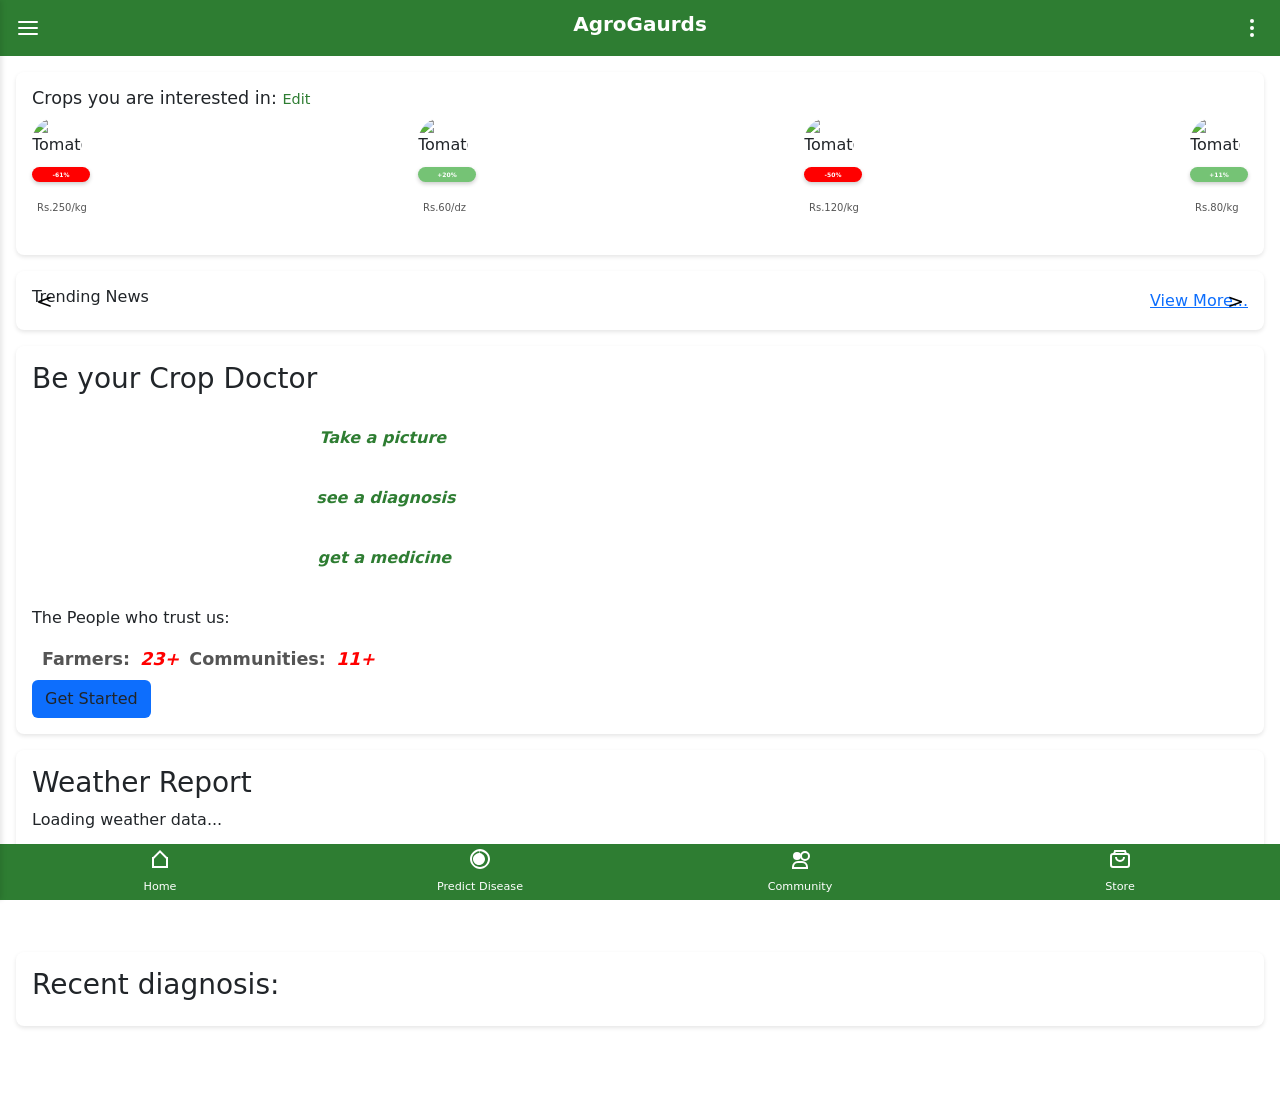
==== templetes/home.html @ ecdd3fd4 "update20" ====
<!DOCTYPE html>
<html lang="en">
<head>
  <meta charset="UTF-8" />
  <meta name="viewport" content="width=device-width,initial-scale=1.0" />
  <title>Cropfit Main Page</title>
  <link rel="stylesheet" href="styles/style.css" />
  <link href="https://cdn.jsdelivr.net/npm/bootstrap@5.3.5/dist/css/bootstrap.min.css" rel="stylesheet" integrity="sha384-SgOJa3DmI69IUzQ2PVdRZhwQ+dy64/BUtbMJw1MZ8t5HZApcHrRKUc4W0kG879m7" crossorigin="anonymous">
  <script src="https://cdn.jsdelivr.net/npm/bootstrap@5.3.5/dist/js/bootstrap.bundle.min.js" integrity="sha384-k6d4wzSIapyDyv1kpU366/PK5hCdSbCRGRCMv+eplOQJWyd1fbcAu9OCUj5zNLiq" crossorigin="anonymous"></script>
  <script src="https://kit.fontawesome.com/bf200642d0.js" crossorigin="anonymous"></script>
  <script src="https://www.gstatic.com/firebasejs/9.6.10/firebase-app-compat.js"></script>
  <!-- Firestore -->
  <script src="https://www.gstatic.com/firebasejs/9.6.10/firebase-firestore-compat.js"></script>
</head>
<body>
  <!-- Side Drawer (hidden by default) -->
  <nav id="sideDrawer" class="side-drawer">
    <div class="profile-section">
      <!-- Replace with actual user image -->
      <img src="images/user-profile.jpg" alt="User Profile" class="profile-image" />
      <h3 id="nameprofile"></h3>
      <p>Rajkumarbl007@gmail.com</p>
    </div>
    <ul class="drawer-menu">
      <li><a href="#" onclick="closeDrawer()">Appointment Booking</a></li>
      <li><a href="#" onclick="closeDrawer()">Notification</a></li>
      <li><a href="#" onclick="closeDrawer()">News</a></li>
      <li><a href="#" onclick="closeDrawer()">Order History</a></li>
      <li><a href="#" onclick="closeDrawer()">Settings</a></li>
    </ul>
  </nav>
  <!-- Overlay for side drawer -->
  <div id="drawerOverlay" class="drawer-overlay" onclick="closeDrawer()"></div>

  <!-- Header (fixed) -->
  <header class="app-header">
    <button class="icon-btn" onclick="openDrawer()">
      <!-- Hamburger icon (SVG) -->
      <svg viewBox="0 0 24 24" class="icon">
        <path d="M3 6h18M3 12h18M3 18h18" 
              stroke="#fff" 
              stroke-width="2" 
              stroke-linecap="round"/>
      </svg>
    </button>
    <h1 class="app-title">AgroGaurds</h1>
    <!-- Right icons or menu if needed -->
    <button class="icon-btn" onclick="showMenu()">
      <!-- Dots icon -->
      <svg viewBox="0 0 24 24" class="icon">
        <circle cx="12" cy="5" r="2" fill="#fff"/>
        <circle cx="12" cy="12" r="2" fill="#fff"/>
        <circle cx="12" cy="19" r="2" fill="#fff"/>
      </svg>
    </button>
  </header>

  <!-- Main container: all "pages" are inside, we toggle them with JS -->
  <main class="main-content">
    <!-- HOME PAGE -->
    <section id="homePage" class="page active">
      <!-- “Select your Crop” preview with images -->
      <div class="crop-selection-preview">
        <h2>Crops you are interested in: <a href="#" class="edit-link">Edit</a></h2>
        <div class="crop-list">
          <div class="crop-div">
            <div class="crop-item">
            <img src="https://res.cloudinary.com/diryolcmm/image/upload/v1744268545/88373092_Tomato_-2_em1anb.jpg" alt="Tomato" />
            <p class="pricepercentage">-61%</p>
            <p class="priceinr"><span>Rs.250/kg</span> </p>
          </div>
          </div>
          <!-- Example crops (replace with real images) -->
          <div class="crop-div">
            <div class="crop-item">
              <img src="https://image.similarpng.com/file/similarpng/very-thumbnail/2021/12/Fresh-fruit-banana-isolated-on-transparent-background-PNG.png" alt="Tomato" />
              <p class="pricepercentage" style="background-color: rgb(117, 195, 117);">+20%</p>
              <p class="priceinr"><span>Rs.60/dz</span> </p>
            </div>
          </div>
          <div class="crop-div">
            <div class="crop-item">
              <img src="https://image.similarpng.com/file/similarpng/very-thumbnail/2022/02/Red-chili-pepper-isolated-on-transparent-background-PNG.png" alt="Tomato" />
              <p class="pricepercentage">-50%</p>
              <p class="priceinr"><span>Rs.120/kg</span> </p>
            </div>
          </div>
          <div class="crop-div">
            <div class="crop-item">
              <img src="https://png.pngtree.com/png-vector/20230329/ourmid/pngtree-grape-fruit-dark-purple-summer-photo-png-image_6671310.png" alt="Tomato" />
              <p class="pricepercentage" style="background-color:rgb(117, 195, 117);">+11%</p>
              <p class="priceinr"><span>Rs.80/kg</span> </p>
            </div>
          </div>
        </div>
      </div>

      <!-- Trending News -->
      <div class="trending-news">
        <div class="header-row">
          <h3>Trending News</h3>
          <a href="#" class="view-more">View More...</a>
        </div>
        <div class="news-carousel" id="newsCarousel">
          <!-- News cards will be dynamically inserted here -->
        </div>
        <button class="carousel-btn prev-btn">&lt;</button>
        <button class="carousel-btn next-btn">&gt;</button>
      </div>

      <!-- Crop Doctor -->
      <div class="crop-doctor">
        <h3>Be your Crop Doctor</h3>
        <div class="crop-doctor-options">
          <div class="use-commands">
            <p>Take a picture</p>
            <i class="fa-solid fa-camera"></i>
          </div>
          <div class="use-commands">
            <p>see a diagnosis</p>
            <i class="fa-solid fa-person-dots-from-line"></i>
          </div>
          <div class="use-commands">
            <p>get a medicine</p>
            <i class="fa-solid fa-syringe"></i>
          </div>
        </div>
        <div>
        <p>The People who trust us:</p>
        <div class="crop-doctor-info ">
          <div class="farmerscountdiv d-flex flex-row">
            <p>Farmers:</p>
            <span class="farmerscount" id="famerscount" style="color: red;"></span>
          </div>
          <div class="farmerscountdiv d-flex flex-row " style="margin-left:10px ;">
            <p>Communities:</p>
            <span class="farmerscount" id="orgscount" style="color: red;"></span>
          </div>
        </div>
      </div>
        <button class="take-picture-btn-home btn bg-primary">Get Started</button>
      </div>

      <!-- Weather Report -->
      <div class="weather-report">
        <h3>Weather Report</h3>
        <p>Loading weather data...</p>
        <div class="weather-icon">
          <img src="" alt="Weather Icon" />
        </div>
      </div>
      <div class="recent-diagnosis">
        <h3>Recent diagnosis:</h3>
        
      </div>
    </section>

    <!-- COMMUNITY PAGE -->
    <section id="communityPage" class="page">
      <header class="community-header">
        <h2>Community</h2>
        <input type="text" id="searchInput" placeholder="What's in your mind" />
        <div class="filter-section">
          <span>Filter by</span>
          
          <div id="filterTags" class="filter-tags">
            <!-- Filter tags will be dynamically added here -->
          </div>
        </div>
      </header>
    
      <div id="postsContainer" class="posts-container">
        <!-- Posts will be dynamically rendered here -->
      </div>
    
      <button id="addPostButton" class="add-post-btn">+ Ask Community</button>
      <!-- Pop-Up Container -->
      <!-- Pop-Up Container -->
      <div id="newPostPopup" class="popup-container" style="display: none;">
        <div class="popup-content">
          <h3>Create a New Post</h3>
          <textarea id="postTextInput" placeholder="What do you want to talk about?"></textarea>
          <div class="add-media">
            <label for="mediaInput" class="btn btn-secondary">Add Media</label>
            <input type="file" id="mediaInput" accept="image/*,video/*" style="display: none;" />
            <p id="mediaPreviewText" style="margin-top: 10px; font-size: 14px; color: gray;">No media selected</p>
          </div>
          <div class="popup-actions">
            <button id="cancelPostButton" class="btn btn-secondary">Cancel</button>
            <button id="submitPostButton" class="btn btn-primary">Post</button>
          </div>
        </div>
      </div>
    </section>


    <!-- STORE PAGE -->
    <section id="storePage" class="page">
      <h2>Store</h2>
      <p>This is the Store screen content...</p>
    </section>

    <!-- YOU PAGE -->
    <section id="youPage" class="page">
      <div class="recent-diagnosis">
        <h3>Get Quick Diagnosis</h3>
      
        <!-- Image Import and Take Picture Options -->
        <div class="diagnosis-options">
          <div>
            <input type="file" id="importImageInput" accept="image/*" style="display: none;" />
            <button class="btn import-btn" onclick="triggerImportImage()">
              <i class="fa-solid fa-file-import"></i>
            </button>
            <p>Import image</p>
          </div>
          <div>
            <button class="btn take-picture-btn" onclick="triggerTakePicture()">
              <i class="fa-solid fa-camera"></i>
            </button>
            <p>Take a Picture</p>
          </div>
        </div>
        <div id="imagePreview" class="image-preview" style="display: none;">
          <img id="previewImage" src="" alt="Selected Image" />
          <button class="btn btn-primary mt-2" id="getDiagnosisBtn" style="display: none;" onclick="getDiagnosis()">Get Diagnosis</button>
        </div>
        <div id="result" style="margin-top: 20px; font-family: Arial, sans-serif; display: none;">
          <div id="loading" style="display: none;">🔄 Loading...</div>
          <div id="predictionResult"></div>
        </div>
        <!-- Diagnosis Details -->
        <div class="diagnosis-details d-none">
          <!-- Diagnosis Title -->
          <div class="diagnosis-header">
            <h4>Tobacco Caterpillar</h4>
            <p class="diagnosis-category">Insect</p>
          </div>
      
          <!-- Image Carousel -->
          <div class="diagnosis-carousel">
            <img src="https://www.shutterstock.com/image-photo/corn-cobs-plantation-field-600nw-2477557971.jpg" alt="Diagnosis Image" class="carousel-image" />
            <div class="carousel-indicators">
              <span class="indicator active"></span>
              <span class="indicator"></span>
              <span class="indicator"></span>
            </div>
            <p class="photo-count">3 photos</p>
          </div>
      
          <!-- Diagnosis Steps -->
          <div class="diagnosis-steps">
            <!-- Step 1 -->
            <div class="step">
              <h5>1. Confirm the diagnosis</h5>
              <div class="step-content">
                <div class="audio-section">
                  <i class="fa-solid fa-headphones"></i>
                  <p>Listen to the symptoms</p>
                  <button class="btn btn-outline-primary play-btn">
                    <i class="fa-solid fa-play"></i> Play
                  </button>
                </div>
                <ul class="symptoms-list">
                  <li>Contrary to popular belief, Lorem Ipsum is not random text.</li>
                  <li>It has roots in a piece of classical Latin literature.</li>
                  <li>Latin professor at Hampden.</li>
                  <li>Lorem Ipsum passage, and going through.</li>
                </ul>
              </div>
            </div>
      
            <!-- Step 2 -->
            <div class="step">
              <h5>2. Main reason for the problem</h5>
              <ul class="reason-list">
                <li>Lorem Ipsum passage, and going through.</li>
                <li>Latin professor at Hampden.</li>
                <li>Contrary to popular belief, Lorem Ipsum is not random text.</li>
                <li>It has roots in a piece of classical Latin literature.</li>
              </ul>
            </div>
      
            <!-- Step 3 -->
            <div class="step">
              <h5>3. Recommended Products:</h5>
              <ul class="product-list">
                <li>Mancozeb fungicide</li>
                <li>Chlorothalonil</li>
              </ul>
            
              <!-- Treatment with Biological Agents -->
              <div class="treatment-section">
                <h6>Treatment with Biological Agents</h6>
                <p>Spray on the foliage, other affected plant parts</p>
                <div class="product-cards">
                  <div class="product-card">
                    <img src="https://www.indiapesticideslimited.com/assets/images/products/Herbicides/Agni%20Plus.jpg" alt="Vanporoz V-Bind" />
                    <p>Vanporoz V-Bind (Bio)</p>
                  </div>
                  <div class="product-card">
                    <img src="https://www.indiapesticideslimited.com/assets/images/products/Herbicides/Agni%20Plus.jpg" alt="Gaolie No Virus" />
                    <p>Gaolie No Virus (Bio)</p>
                  </div>
                </div>
              </div>
            
              <!-- Treatment with Chemical Agents -->
              <div class="treatment-section">
                <h6>Treatment with Chemical Agents</h6>
                <p>Spray on the foliage, other affected plant parts</p>
                <div class="product-cards">
                  <div class="product-card">
                    <img src="https://www.indiapesticideslimited.com/assets/images/products/Herbicides/Agni%20Plus.jpg" alt="Vanporoz V-Bind" />
                    <p>Vanporoz V-Bind (Bio)</p>
                  </div>
                  <div class="product-card">
                    <img src="https://www.indiapesticideslimited.com/assets/images/products/Herbicides/Agni%20Plus.jpg" alt="Gaolie No Virus" />
                    <p>Gaolie No Virus (Bio)</p>
                  </div>
                </div>
              </div>
            
              <!-- Disclaimer -->
              <p class="disclaimer">
                Disclaimer: The use of the suggested product(s)/information is at the discretion of the user.
              </p>
            </div>
          </div>
        </div>
      </div>
    </section>
  </main>

  <!-- Bottom Navigation (fixed) -->
  <footer class="bottom-nav">
    <button class="nav-btn" onclick="showPage('home')">
      <!-- Home icon -->
      <svg viewBox="0 0 24 24" class="icon">
        <path d="M12 3l8 8-1.4 1.4-6.6-6.6-6.6 6.6L4 11z" fill="#fff"/>
        <path d="M5 10v10h14V10" stroke="#fff" stroke-width="2" fill="none"/>
      </svg>
      <span>Home</span>
    </button>
    <button class="nav-btn" onclick="showPage('you')">
      <!-- User icon -->
      <svg viewBox="0 0 24 24" class="icon" xmlns="http://www.w3.org/2000/svg" fill="#fff">
        <path d="M12 2C7.03 2 2 6.48 2 12c0 5.52 5.03 10 10 10s10-4.48 10-10c0-5.52-5.03-10-10-10zm0 18c-4.41 0-8-3.59-8-8 0-3.87 2.91-7.19 6.76-7.86.5-.09.99.27 1.08.77.09.5-.27.99-.77 1.08C7.45 6.59 5 9.06 5 12c0 3.31 2.69 6 6 6s6-2.69 6-6c0-2.94-2.45-5.41-5.07-5.99-.5-.09-.86-.58-.77-1.08.09-.5.58-.86 1.08-.77C17.09 4.81 20 8.13 20 12c0 4.41-3.59 8-8 8z"/>
      </svg>
      <span>Predict Disease</span>
    </button>
    <button class="nav-btn" onclick="showPage('community')">
      <!-- Community icon (people) -->
      <svg viewBox="0 0 24 24" class="icon">
        <circle cx="9" cy="9" r="4" fill="#fff"/>
        <circle cx="17" cy="9" r="4" fill="none" stroke="#fff" stroke-width="2"/>
        <path d="M5 20c0-2.8 2.2-5 5-5h4c2.8 0 5 2.2 5 5v1H5v-1z" stroke="#fff" stroke-width="2" fill="none"/>
      </svg>
      <span>Community</span>
    </button>
    <button class="nav-btn" onclick="showPage('store')">
      <!-- Store icon (bag) -->
      <svg viewBox="0 0 24 24" class="icon">
        <path d="M6 7l1-3h10l1 3z" fill="none" stroke="#fff" stroke-width="2"/>
        <rect x="3" y="7" width="18" height="13" rx="2" ry="2" stroke="#fff" fill="none" stroke-width="2"/>
        <path d="M16 10a4 4 0 01-8 0" stroke="#fff" stroke-width="2" fill="none"/>
      </svg>
      <span>Store</span>
    </button>
  </footer>

  <script src="js/home.js"></script>
  <script type="module">
    import { Client } from "https://esm.sh/@gradio/client";
  
    let gradioClient;
  
    // Initialize Gradio client on page load
    window.onload = async () => {
      try {
        gradioClient = await Client.connect("vishwak1/test");
        console.log("Gradio client connected");
      } catch (err) {
        console.error("Failed to connect Gradio client:", err);
      }
    };
  
    // Called when user clicks "Get Diagnosis"
    window.getDiagnosis = async function () {
      const file = window.selectedFile; // Use the global variable
      const loadingDiv = document.getElementById("loading");
      const resultContainer = document.getElementById("result");
      const predictionResult = document.getElementById("predictionResult");
  
      if (!file) {
        alert("No image found. Please upload or capture an image first.");
        return;
      }
      if (!gradioClient) {
        alert("Gradio client not ready. Please refresh or try again.");
        return;
      }
  
      loadingDiv.style.display = "block";
      resultContainer.style.display = "block";
      predictionResult.textContent = "";
  
      try {
        // pass file in an array
        const result = await gradioClient.predict("/predict", [file]);
  
        // If your app returns two outputs [diseaseLabel, explanation]
        const [diseaseLabel, rawExplanation] = result.data;
        console.log(rawExplanation)
// Replace newlines
          let explanation = rawExplanation.replace(/(?:\r\n|\r|\n)/g, "<br>");

          // Replace '- ' with '• ' if you want bullet-like formatting:
          explanation = explanation.replace(/<br>- /g, "<br>• ");

          predictionResult.innerHTML = `
            <strong>Prediction:</strong> ${diseaseLabel}<br/>
            <strong>Explanation:</strong><br/>${explanation}
          `;
      } catch (error) {
        console.error("Prediction error:", error);
        predictionResult.textContent = "Prediction failed.";
      } finally {
        loadingDiv.style.display = "none";
      }
    };
  </script>
  
  
  
  <script>
    const firebaseConfig = {
        apiKey: "AIzaSyBnhqJ-zUQhXt1HbqoLz0U5s7kO_MqeILM",
        authDomain: "projectmain-3b7bb.firebaseapp.com",
        projectId: "projectmain-3b7bb",
        storageBucket: "projectmain-3b7bb.firebasestorage.app",
        messagingSenderId: "424248748744",
        appId: "1:424248748744:web:fd0d515b38d1f668b653fd"
      };
  
      // Initialize Firebase
      const app = firebase.initializeApp(firebaseConfig);
      const db = firebase.firestore();
    let profile=document.getElementById("nameprofile")
    
    let uid=JSON.parse(localStorage.getItem("authLogs"))[0].uid;
    firebase.firestore().collection("users").doc(uid).get()
    .then((doc) => {
        if (doc.exists) {
            
            profile.textContent=doc.data();
        console.log("Data:", doc.data());
        } else {
        console.log("No such document!");
        }
    });
    

  </script>
</body>
</html>
---- templetes/styles/style.css ----
/* Reset & Basic */
* {
    box-sizing: border-box;
    margin: 0;
    padding: 0;
  }
  body {
    font-family: Arial, sans-serif;
    background: #f6f6f6;
    color: #333;
    position: relative;
    min-height: 100vh;
    padding-bottom: 60px; /* space for bottom nav */
  }
  
  /* Header (fixed at top) */
  .app-header {
    position: fixed;
    top: 0;
    left: 0;
    right: 0;
    height: 56px;
    background-color: #2e7d32; /* your primary color */
    display: flex;
    align-items: center;
    justify-content: space-between;
    padding: 0 1rem;
    z-index: 999;
  }
  .app-title {
    color: #fff;
    font-size: 1.25rem;
    font-weight: 600;
  }
  
  /* Icon button styles */
  .icon-btn {
    background: transparent;
    border: none;
    cursor: pointer;
  }
  .icon {
    width: 24px;
    height: 24px;
    fill: #fff; /* icon color */
  }
  
  /* Side Drawer */
  .side-drawer {
    position: fixed;
    top: 0;
    left: -240px; /* hidden initially */
    width: 240px;
    height: 100vh;
    background-color: #fff;
    box-shadow: 2px 0 5px rgba(0,0,0,0.1);
    transition: left 0.3s ease;
    z-index: 1000;
    padding: 1rem;
  }
  .side-drawer.open {
    left: 0;
  }
  .profile-section {
    text-align: center;
    margin-bottom: 1rem;
  }
  .profile-image {
    width: 60px;
    height: 60px;
    border-radius: 50%;
    object-fit: cover;
    margin-bottom: 0.5rem;
  }
  .profile-section h3 {
    font-size: 1rem;
    margin-bottom: 0.25rem;
  }
  .profile-section p {
    font-size: 0.9rem;
    color: #666;
  }
  .drawer-menu {
    list-style: none;
  }
  .drawer-menu li {
    margin: 0.75rem 0;
  }
  .drawer-menu a {
    text-decoration: none;
    color: #333;
    font-size: 1rem;
  }
  .drawer-menu a:hover {
    color: #2e7d32;
  }
  
  /* Drawer Overlay (semi-transparent background) */
  .drawer-overlay {
    position: fixed;
    top: 0;
    left: 0;
    right: 0;
    bottom: 0;
    background: rgba(0,0,0,0.3);
    z-index: 999;
    display: none; /* hidden by default */
  }
  
  /* Main content area (under fixed header) */
  .main-content {
    margin-top: 56px; /* header height */
    padding: 1rem;
  }
  
  /* Each "page" is a section; only one is visible at a time. */
  .page {
    display: none; /* hide by default */
  }
  .page.active {
    display: block;
  }
  
  /* Example styling for the Home page content */
  .crop-selection-preview {
    background: #fff;
    border-radius: 8px;
    padding: 1rem;
    margin-bottom: 1rem;
    box-shadow: 0 2px 4px rgba(0,0,0,0.1);
  }
  .crop-selection-preview h2 {
    font-size: 1.1rem;
    margin-bottom: 0.5rem;
  }
  .crop-selection-preview .edit-link {
    color: #2e7d32;
    font-size: 0.9rem;
    text-decoration: none;
  }
  .pricepercentage{
    background-color:  red; /* Red background to indicate a discount */
  color: white; /* White text for contrast */
  font-size: 6px; /* Slightly smaller font size */
  font-weight: bold; /* Bold text for emphasis */
  padding: 3px 4px; /* Add padding for better spacing */
  border-radius: 12px; /* Rounded corners for a pill-like shape */
  display: inline-block; /* Ensure it doesn't stretch */
  text-align: center; /* Center the text */
  box-shadow: 0 2px 4px rgba(0, 0, 0, 0.2); /* Add a subtle shadow */
  }
  .priceinr {
    font-size: 10px; /* Slightly larger font size for better readability */
    font-weight: bold; /* Bold text for emphasis */
    color: #2E7D32; /* Green color to indicate a positive or affordable price */
    margin-top: 2px; /* Add some spacing above */
    margin-left: 5px;
  }
  
  .priceinr span {
    font-size: 10px; /* Slightly smaller font for the unit */
    color: #555; /* Subtle gray color for the unit */
    font-weight: normal; /* Normal weight for the unit */
  }
  .crop-list{
    display: flex;
    flex-wrap: wrap;
    justify-content: space-between;
  }
  .crop-item{
    display: flex;
    flex-direction: column;
    margin-bottom: 0.5rem;
  }
  .crop-div{
    display: flex;
    flex-direction: row;
    justify-content: center;
    
  }
  .crop-selection-preview .crop-list img {
    width: 50px;
    height: 50px;
    margin-right: 0.5rem;
    border-radius: 50%;
    object-fit: cover;
    display: block;
   
  }
  
  /* Trending News example */
  .trending-news {
    background: #fff;
    border-radius: 8px;
    padding: 1rem;
    
    box-shadow: 0 2px 4px rgba(0,0,0,0.1);
    position: relative;
  overflow: hidden;
  width: 100%;
  max-width: auto;
  margin: 0 auto;
  }
  .trending-news .header-row {
    display: flex;
    justify-content: space-between;
    align-items: center;
  }
  .trending-news .header-row h3 {
    font-size: 1rem;
  }
  .trending-news .view-more {
    display: flex;
    transition: transform 0.5s ease-in-out;
    overflow: hidden;
  }
  .news-carousel {
    display: flex;
  transition: transform 0.5s ease-in-out;
  }
  .news-content {
    flex: 2;
    padding-right: 10px;
  }
  .aligncontent{
    display: flex;
    flex-direction: row;
    justify-content: center;
    align-items: center;
  }
  .news-card {
    flex: 0 0 100%; /* Each card takes full width */
    text-align: center;
    padding: 10px;
    box-sizing: border-box;
    display: flex;
    flex-direction: column;
    justify-content: start;
    align-items: center;

  }
  .news-content h4 {
    font-size: 1rem;
    font-weight: bold;
    margin-bottom: 5px;
    color: #333;
  }
  .news-card a {
    flex: 1;
    text-decoration: none;
    color: #333;
  }
  .news-content .news-description {
    font-size: 0.9rem;
    color: #555;
    margin-bottom: 5px;
  }
  .news-content .time-info {
    font-size: 0.8rem;
    color: #888;
  }
  .news-image {
    flex: 1;
    text-align: center;
  }
  .news-image img {
    width: 100px;
    height: 100px;
    object-fit: cover;
    border-radius: 8px;
    border: 1px solid #ddd;
    box-shadow: 0 2px 4px rgba(0,0,0,0.1);
    margin-bottom: 20px;
  }
  
  .carousel-btn {
    position: absolute;
    top: 50%;
    transform: translateY(-50%);
   
    background-color: transparent;
    border: none;
    padding: 10px;
    cursor: pointer;
    z-index: 1000;
    color: black;
    font-size: 20px;
  }
  .prev-btn {
    left: 10px;
  }
  
  .next-btn {
    right: 10px;
  }
  
  
  
  /* Crop Doctor example */
  .crop-doctor {
    background: #fff;
    border-radius: 8px;
    padding: 1rem;
    margin-bottom: 1rem;
    box-shadow: 0 2px 4px rgba(0,0,0,0.1);
    margin-top: 1rem;
  }
  .crop-doctor-options{
    display: flex;
    flex-direction: column;
    justify-content: space-around;
    margin: 20px 0px 10px 20px;
    
  }
  .use-commands{
    display: flex;
    flex-direction: row;
    justify-content: space-around;
    margin: 10px 0px 10px 0px;
  }
  .use-commands p{
    font-size: 16px;
    font-weight: 600;
    color: #2E7D32;
    font-style: italic;
  }
  .use-commands i{
    font-size: 24px;
  }
  .crop-doctor-info{
    display: flex;
    flex-direction: row;
    margin-left: 10px;
    
  }
  .crop-doctor-info p{
    color: #555;
    font-size: 1.4rem;
    margin-bottom: 0.5rem;
    font-weight: 600;
  }
  
  .farmerscountdiv p{
    color: #555;
    font-size: 1.1rem;
    

  }
  .farmerscountdiv span{
    color: #2E7D32;
    font-size: 1.1rem;
    font-weight: 600;
    font-style: italic;
    margin-left: 10px;
   
  }
  .getstarteddiv{
    margin: 20px 0px 10px 0px;
  }

.take-picture-btn-home{
  color: white;
}


  .import-btn{
    font-size: 46px;
    color: #fff;
    border: none;
    border-radius: 4px;
    
    cursor: pointer;
    margin: 20px 0px 10px 0px;
  }
  .take-picture-btn {
    font-size: 46px;
    color: #fff;
    border: none;
    border-radius: 4px;
    
    cursor: pointer;
    margin: 20px 0px 10px 0px;
  }
  
  
  /* Weather report example */
  .weather-report {
    background: #fff;
    border-radius: 8px;
    padding: 1rem;
    margin-bottom: 4rem; /* extra space for demo */
    box-shadow: 0 2px 4px rgba(0,0,0,0.1);
  }
  .recent-diagnosis{
    background: #fff;
    border-radius: 8px;
    padding: 1rem;
    margin-bottom: 4rem; /* extra space for demo */
    box-shadow: 0 2px 4px rgba(0,0,0,0.1);
  }
  .weather-icon {
    margin-top: 0.5rem;
  }
  
  /* Bottom Navigation (fixed at bottom) */
  .bottom-nav {
    position: fixed;
    bottom: 0;
    left: 0;
    right: 0;
    height: 56px;
    background-color: #2e7d32;
    display: flex;
    justify-content: space-around;
    align-items: center;
    z-index: 999;
  }
  .nav-btn {
    background: transparent;
    border: none;
    color: #fff;
    text-align: center;
    cursor: pointer;
    flex: 1;
  }
  .nav-btn .icon {
    display: block;
    margin: 0 auto 2px;
  }
  .nav-btn span {
    font-size: 0.7rem;
  }
  


/* Example styles for the Diagnosis page */ 

  .recent-diagnosis {
    background: #fff;
    border-radius: 8px;
    padding: 1rem;
    margin-bottom: 1rem;
    box-shadow: 0 2px 4px rgba(0, 0, 0, 0.1);
  }
  
  .diagnosis-options {
    display: flex;
    justify-content: space-around;
    margin-bottom: 1rem;
  }
  
  .diagnosis-options .btn {
    padding: 0.5rem 1rem;
    
    border-radius: 4px;
    cursor: pointer;
  }
  .diagnosis-options div p {
    font-size: 12px;
    font-weight: 600;
    
  }
  .diagnosis-options div{
    display: flex;
    flex-direction: column;
    justify-content: center;
    align-items: center;
  }
  .diagnosis-header {
    text-align: center;
    margin-bottom: 1rem;
  }
  
  .diagnosis-header h4 {
    font-size: 1.2rem;
    font-weight: bold;
    margin-bottom: 0.25rem;
  }
  
  .diagnosis-header .diagnosis-category {
    font-size: 0.9rem;
    color: #2e7d32;
    font-style: italic;
  }
  
  .diagnosis-carousel {
    position: relative;
    text-align: center;
    margin-bottom: 1rem;
  }
  
  .carousel-image {
    width: 100%;
    max-width: 300px;
    border-radius: 8px;
    margin-bottom: 0.5rem;
  }
  
  .carousel-indicators {
    display: flex;
    justify-content: center;
    gap: 5px;
  }
  
  .carousel-indicators .indicator {
    width: 8px;
    height: 8px;
    background: #ddd;
    border-radius: 50%;
    cursor: pointer;
  }
  
  .carousel-indicators .indicator.active {
    background: #2e7d32;
  }
  
  .photo-count {
    font-size: 0.9rem;
    color: #555;
  }
  
  .diagnosis-steps {
    margin-top: 1rem;
  }
  
  .step {
    margin-bottom: 1.5rem;
  }
  
  .step h5 {
    font-size: 1rem;
    font-weight: bold;
    margin-bottom: 0.5rem;
  }
  
  .step-content {
    background: #f9f9f9;
    border-radius: 8px;
    padding: 1rem;
    box-shadow: 0 2px 4px rgba(0, 0, 0, 0.1);
  }
  .product-list {
    list-style: none;
    padding-left: 0;
    margin-bottom: 1rem;
  }
  
  .product-list li {
    font-size: 0.9rem;
    color: #555;
    margin-bottom: 0.5rem;
    background: #f9f9f9;
    padding: 0.5rem;
    border-radius: 4px;
    box-shadow: 0 2px 4px rgba(0, 0, 0, 0.1);
  }
  
  .treatment-section {
    margin-top: 1rem;
  }
  
  .treatment-section h6 {
    font-size: 0.95rem;
    font-weight: bold;
    color: #2e7d32;
    margin-bottom: 0.25rem;
  }
  
  .treatment-section p {
    font-size: 0.85rem;
    color: #555;
    margin-bottom: 0.5rem;
  }
  
  .product-cards {
    display: flex;
    gap: 1rem;
  }
  
  .product-card {
    text-align: center;
    width: 100px;
  }
  
  .product-card img {
    width: 100%;
    height: auto;
    border-radius: 8px;
    margin-bottom: 0.5rem;
    box-shadow: 0 2px 4px rgba(0, 0, 0, 0.1);
  }
  
  .product-card p {
    font-size: 0.8rem;
    color: #555;
  }
  
  .disclaimer {
    font-size: 0.75rem;
    color: #888;
    margin-top: 1rem;
  }
  
  .audio-section {
    display: flex;
    align-items: center;
    gap: 10px;
    margin-bottom: 1rem;
  }
  
  .audio-section i {
    font-size: 1.5rem;
    color: #2e7d32;
  }
  
  .audio-section p {
    font-size: 0.9rem;
    color: #555;
  }
  
  .audio-section .play-btn {
    font-size: 0.8rem;
    padding: 0.3rem 0.6rem;
  }
  
  .symptoms-list,
  .reason-list,
  .product-list {
    list-style: none;
    padding-left: 1rem;
  }
  
  .symptoms-list li,
  .reason-list li,
  .product-list li {
    font-size: 0.9rem;
    color: #555;
    margin-bottom: 0.5rem;
  }

  .image-preview {
    margin-top: 1rem;
    text-align: center;
  }
  
  .image-preview img {
    max-width: 100%;
    height: auto;
    border: 1px solid #ddd;
    border-radius: 8px;
    box-shadow: 0 2px 4px rgba(0, 0, 0, 0.1);
  }
  
  .image-preview button {
    margin-top: 1rem;
  }

  #communityPage {
    padding: 20px;
  }
  
  .community-header {
    margin-bottom: 20px;
  }
  
  #searchInput {
    width: 100%;
    padding: 10px;
    margin-bottom: 10px;
    border: 1px solid #ddd;
    border-radius: 5px;
  }
  
  .filter-section {
    display: flex;
    align-items: center;
    gap: 10px;
  }
  
  .filter-tags {
    display: flex;
    gap: 10px;
    margin-top: 10px;
  }
  
  .filter-tag {
    padding: 5px 10px;
    background-color: #ddd;
    border: none;
    border-radius: 5px;
    cursor: pointer;
  }
  
  .filter-tag:hover {
    background-color: #bbb;
  }
  
  /* Posts Container */
  .posts-container {
    display: flex;
    flex-direction: column;
    gap: 20px;
  }
  
  .post {
    background-color: #fff;
    border: 1px solid #ddd;
    border-radius: 8px;
    padding: 15px;
    box-shadow: 0 2px 4px rgba(0, 0, 0, 0.1);
  }
  
  .post-header {
    display: flex;
    align-items: center;
    gap: 10px;
    margin-bottom: 10px;
  }
  
  .author-image {
    width: 50px;
    height: 50px;
    border-radius: 50%;
    object-fit: cover;
  }
  
  .author-name {
    font-weight: bold;
    font-size: 16px;
  }
  
  .post-image {
    width: 100%;
    height: auto;
    margin: 10px 0;
    border-radius: 8px;
  }
  
  .post-text {
    font-size: 14px;
    color: #333;
    margin-bottom: 10px;
  }
  
  .post-actions {
    display: flex;
    justify-content: space-between;
    align-items: center;
  }
  
  .post-actions button {
    background: none;
    border: none;
    cursor: pointer;
    font-size: 14px;
    display: flex;
    align-items: center;
    gap: 5px;
  }
  
  .post-actions button:hover {
    color: #007bff;
  }
  
  .add-post-btn {
    position: fixed;
    bottom: 20px;
    right: 20px;
    background-color: #28a745;
    color: #fff;
    border: none;
    border-radius: 50%;
    width: 60px;
    height: 60px;
    font-size: 24px;
    cursor: pointer;
    box-shadow: 0 4px 6px rgba(0, 0, 0, 0.2);
  }
  
  .add-post-btn:hover {
    background-color: #218838;
  }



  /* Pop-Up Container */
.popup-container {
  position: fixed;
  top: 0;
  left: 0;
  width: 100%;
  height: 100%;
  background-color: rgba(0, 0, 0, 0.5);
  display: flex;
  justify-content: center;
  align-items: center;
  z-index: 1000;
}

.popup-content {
  background-color: #fff;
  width: 90%;
  max-width: 400px;
  border-radius: 8px;
  padding: 20px;
  box-shadow: 0 4px 6px rgba(0, 0, 0, 0.2);
  text-align: center;
}

.popup-content h3 {
  margin-bottom: 15px;
  font-size: 18px;
}

#postTextInput {
  width: 100%;
  height: 100px;
  margin-bottom: 20px;
  padding: 10px;
  border: 1px solid #ddd;
  border-radius: 5px;
  font-size: 14px;
  resize: none;
}

.popup-actions {
  display: flex;
  justify-content: space-between;
  gap: 10px;
}

.popup-actions .btn {
  flex: 1;
  padding: 10px;
  font-size: 14px;
  border: none;
  border-radius: 5px;
  cursor: pointer;
}
/* Media Styling */
.post-media {
  width: 100%;
  height: auto;
  margin: 10px 0;
  border-radius: 8px;
}

video.post-media {
  max-height: 300px;
  object-fit: cover;
}
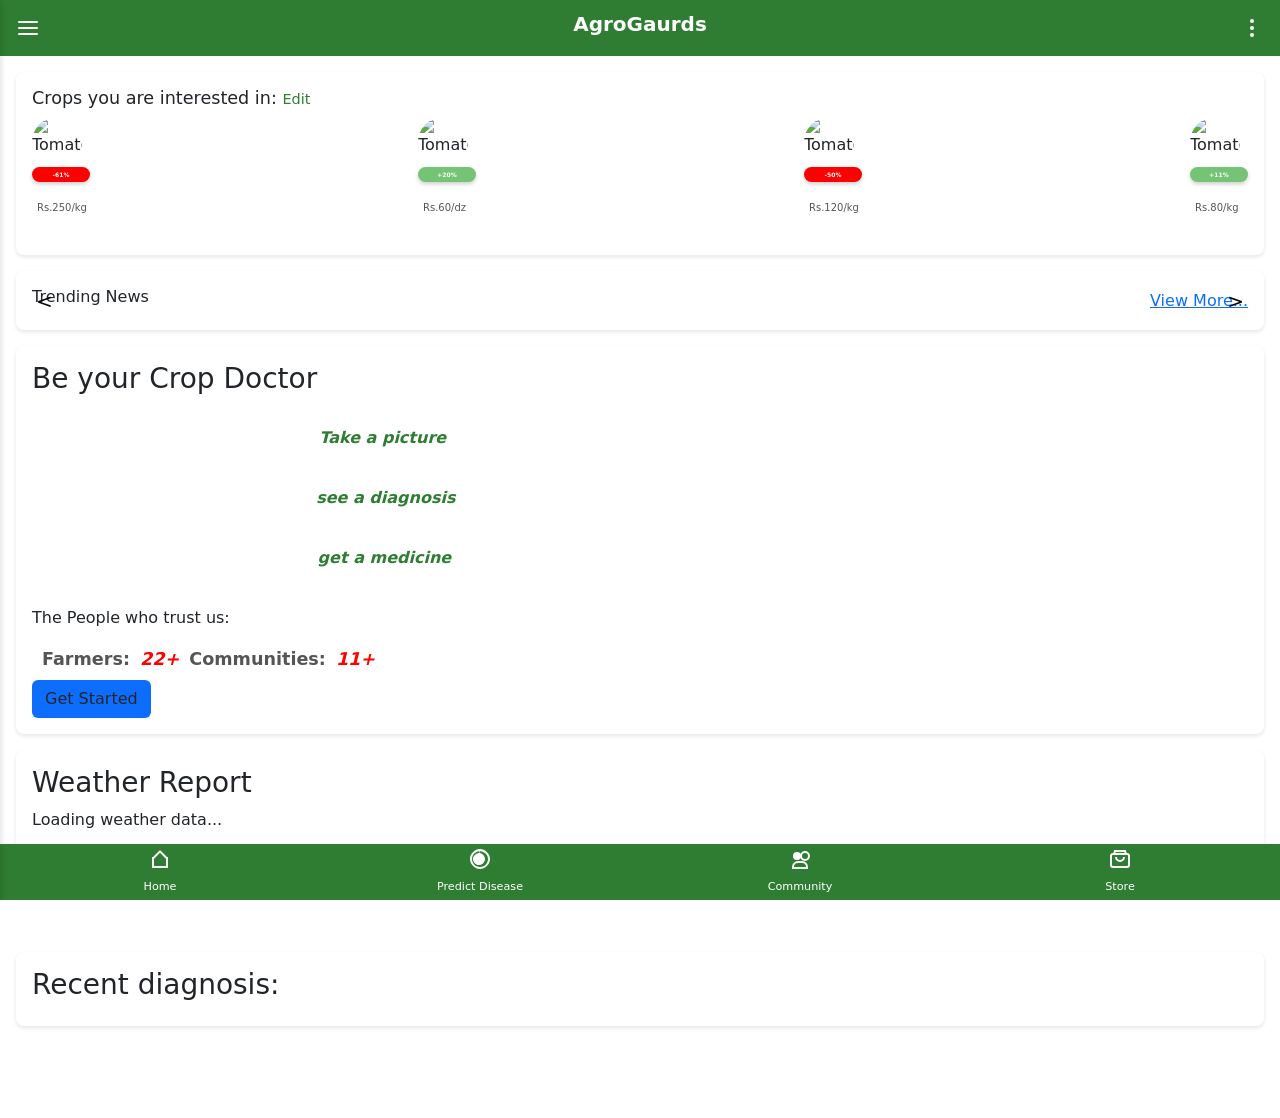
==== commit 0157194d: "update13" ====
--- a/templetes/home.html
+++ b/templetes/home.html
@@ -204,8 +204,7 @@
     <section id="youPage" class="page">
       <div class="recent-diagnosis">
         <h3>Get Quick Diagnosis</h3>
-      
-        <!-- Image Import and Take Picture Options -->
+        
         <div class="diagnosis-options">
           <div>
             <input type="file" id="importImageInput" accept="image/*" style="display: none;" />
@@ -221,114 +220,57 @@
             <p>Take a Picture</p>
           </div>
         </div>
-        <div id="imagePreview" class="image-preview" style="display: none;">
-          <img id="previewImage" src="" alt="Selected Image" />
-          <button class="btn btn-primary mt-2" id="getDiagnosisBtn" style="display: none;" onclick="getDiagnosis()">Get Diagnosis</button>
-        </div>
+    
+        <!-- This container will be populated dynamically -->
+        <div id="imagePreview" class="image-preview" style="display: none;"></div>
+        
         <div id="result" style="margin-top: 20px; font-family: Arial, sans-serif; display: none;">
           <div id="loading" style="display: none;">🔄 Loading...</div>
           <div id="predictionResult"></div>
         </div>
-        <!-- Diagnosis Details -->
-        <div class="diagnosis-details d-none">
-          <!-- Diagnosis Title -->
-          <div class="diagnosis-header">
-            <h4>Tobacco Caterpillar</h4>
-            <p class="diagnosis-category">Insect</p>
-          </div>
-      
-          <!-- Image Carousel -->
-          <div class="diagnosis-carousel">
-            <img src="https://www.shutterstock.com/image-photo/corn-cobs-plantation-field-600nw-2477557971.jpg" alt="Diagnosis Image" class="carousel-image" />
-            <div class="carousel-indicators">
-              <span class="indicator active"></span>
-              <span class="indicator"></span>
-              <span class="indicator"></span>
-            </div>
-            <p class="photo-count">3 photos</p>
-          </div>
-      
-          <!-- Diagnosis Steps -->
-          <div class="diagnosis-steps">
-            <!-- Step 1 -->
-            <div class="step">
-              <h5>1. Confirm the diagnosis</h5>
-              <div class="step-content">
-                <div class="audio-section">
-                  <i class="fa-solid fa-headphones"></i>
-                  <p>Listen to the symptoms</p>
-                  <button class="btn btn-outline-primary play-btn">
-                    <i class="fa-solid fa-play"></i> Play
-                  </button>
-                </div>
-                <ul class="symptoms-list">
-                  <li>Contrary to popular belief, Lorem Ipsum is not random text.</li>
-                  <li>It has roots in a piece of classical Latin literature.</li>
-                  <li>Latin professor at Hampden.</li>
-                  <li>Lorem Ipsum passage, and going through.</li>
-                </ul>
-              </div>
-            </div>
-      
-            <!-- Step 2 -->
-            <div class="step">
-              <h5>2. Main reason for the problem</h5>
-              <ul class="reason-list">
-                <li>Lorem Ipsum passage, and going through.</li>
-                <li>Latin professor at Hampden.</li>
-                <li>Contrary to popular belief, Lorem Ipsum is not random text.</li>
-                <li>It has roots in a piece of classical Latin literature.</li>
-              </ul>
-            </div>
-      
-            <!-- Step 3 -->
-            <div class="step">
-              <h5>3. Recommended Products:</h5>
-              <ul class="product-list">
-                <li>Mancozeb fungicide</li>
-                <li>Chlorothalonil</li>
-              </ul>
-            
-              <!-- Treatment with Biological Agents -->
-              <div class="treatment-section">
-                <h6>Treatment with Biological Agents</h6>
-                <p>Spray on the foliage, other affected plant parts</p>
-                <div class="product-cards">
-                  <div class="product-card">
-                    <img src="https://www.indiapesticideslimited.com/assets/images/products/Herbicides/Agni%20Plus.jpg" alt="Vanporoz V-Bind" />
-                    <p>Vanporoz V-Bind (Bio)</p>
-                  </div>
-                  <div class="product-card">
-                    <img src="https://www.indiapesticideslimited.com/assets/images/products/Herbicides/Agni%20Plus.jpg" alt="Gaolie No Virus" />
-                    <p>Gaolie No Virus (Bio)</p>
-                  </div>
-                </div>
-              </div>
-            
-              <!-- Treatment with Chemical Agents -->
-              <div class="treatment-section">
-                <h6>Treatment with Chemical Agents</h6>
-                <p>Spray on the foliage, other affected plant parts</p>
-                <div class="product-cards">
-                  <div class="product-card">
-                    <img src="https://www.indiapesticideslimited.com/assets/images/products/Herbicides/Agni%20Plus.jpg" alt="Vanporoz V-Bind" />
-                    <p>Vanporoz V-Bind (Bio)</p>
-                  </div>
-                  <div class="product-card">
-                    <img src="https://www.indiapesticideslimited.com/assets/images/products/Herbicides/Agni%20Plus.jpg" alt="Gaolie No Virus" />
-                    <p>Gaolie No Virus (Bio)</p>
-                  </div>
-                </div>
-              </div>
-            
-              <!-- Disclaimer -->
-              <p class="disclaimer">
-                Disclaimer: The use of the suggested product(s)/information is at the discretion of the user.
-              </p>
-            </div>
-          </div>
-        </div>
-      </div>
+      </div>
+      <!-- Add this right after the predictionResult div -->
+<div id="recommendedProducts" class="recommended-products" style="display: none;">
+  <h4>Recommended Products</h4>
+  <div class="products-grid">
+    <div class="product-card">
+      <img src="https://awpl-kycdocs.s3.ap-south-1.amazonaws.com/upload1/product/_T1301.JPG" alt="Neem Oil">
+      <h5>Organic Neem Oil</h5>
+      <p class="price">₹299</p>
+      <div class="product-actions">
+        <button class="btn btn-primary btn-sm">Buy Now</button>
+        <button class="btn btn-outline-primary btn-sm">Add to Cart</button>
+      </div>
+    </div>
+    <div class="product-card">
+      <img src="https://krsmultipro.com/Managepanel/images/NewProducts/06572024055734Prod_664_0.png" alt="Fungicide">
+      <h5>Bio Fungicide</h5>
+      <p class="price">₹199</p>
+      <div class="product-actions">
+        <button class="btn btn-primary btn-sm">Buy Now</button>
+        <button class="btn btn-outline-primary btn-sm">Add to Cart</button>
+      </div>
+    </div>
+    <div class="product-card">
+      <img src="https://tiimg.tistatic.com/fp/1/008/275/a-grade-indian-origin-common-cultivation-99-9-pure-fresh-agriculture-products-627.jpg" alt="Plant Growth">
+      <h5>Plant Growth Booster</h5>
+      <p class="price">₹399</p>
+      <div class="product-actions">
+        <button class="btn btn-primary btn-sm">Buy Now</button>
+        <button class="btn btn-outline-primary btn-sm">Add to Cart</button>
+      </div>
+    </div>
+    <div class="product-card">
+      <img src="https://tiimg.tistatic.com/fp/1/008/275/a-grade-indian-origin-common-cultivation-99-9-pure-fresh-agriculture-products-627.jpg" alt="Pesticide">
+      <h5>Organic Pesticide</h5>
+      <p class="price">₹249</p>
+      <div class="product-actions">
+        <button class="btn btn-primary btn-sm">Buy Now</button>
+        <button class="btn btn-outline-primary btn-sm">Add to Cart</button>
+      </div>
+    </div>
+  </div>
+</div>
     </section>
   </main>
 
@@ -413,15 +355,20 @@
         const [diseaseLabel, rawExplanation] = result.data;
         console.log(rawExplanation)
 // Replace newlines
-          let explanation = rawExplanation.replace(/(?:\r\n|\r|\n)/g, "<br>");
-
-          // Replace '- ' with '• ' if you want bullet-like formatting:
-          explanation = explanation.replace(/<br>- /g, "<br>• ");
-
-          predictionResult.innerHTML = `
-            <strong>Prediction:</strong> ${diseaseLabel}<br/>
-            <strong>Explanation:</strong><br/>${explanation}
-          `;
+      let explanation = rawExplanation  // from the LLM
+
+      // 1) Replace Markdown bold (double-asterisks) with <strong> tags
+      explanation = explanation.replace(/\*\*(.*?)\*\*/g, "<strong>$1</strong>");
+
+      // 2) Replace newlines with <br> for better readability
+      explanation = explanation.replace(/(?:\r\n|\r|\n)/g, "<br>");
+
+      // Now you can safely insert `explanation` as HTML
+      predictionResult.innerHTML = `
+        <strong>Prediction:</strong> ${diseaseLabel}<br/>
+        <strong>Explanation:</strong><br/>${explanation}
+      `;
+      document.getElementById("recommendedProducts").style.display = "block";
       } catch (error) {
         console.error("Prediction error:", error);
         predictionResult.textContent = "Prediction failed.";
--- a/templetes/styles/style.css
+++ b/templetes/styles/style.css
@@ -849,3 +849,65 @@
   max-height: 300px;
   object-fit: cover;
 }
+
+
+/*products styling */
+.recommended-products {
+  margin-top: 20px;
+  padding: 15px;
+  background-color: #fff;
+  border-radius: 8px;
+  box-shadow: 0 2px 4px rgba(0,0,0,0.1);
+}
+
+.recommended-products h4 {
+  margin-bottom: 15px;
+  color: #333;
+}
+
+.products-grid {
+  display: grid;
+  grid-template-columns: repeat(auto-fit, minmax(140px, 1fr));
+  gap: 15px;
+  margin-top: 10px;
+}
+
+.product-card {
+  background: #fff;
+  border: 1px solid #ddd;
+  border-radius: 8px;
+  padding: 10px;
+  text-align: center;
+}
+
+.product-card img {
+  width: 100%;
+  height: 120px;
+  object-fit: contain;
+  margin-bottom: 10px;
+}
+
+.product-card h5 {
+  font-size: 14px;
+  margin: 5px 0;
+  color: #333;
+}
+
+.product-card .price {
+  font-size: 16px;
+  font-weight: bold;
+  color: #28a745;
+  margin: 5px 0;
+}
+
+.product-actions {
+  display: flex;
+  flex-direction: column;
+  gap: 5px;
+}
+
+.product-actions button {
+  width: 100%;
+  padding: 5px;
+  font-size: 12px;
+}
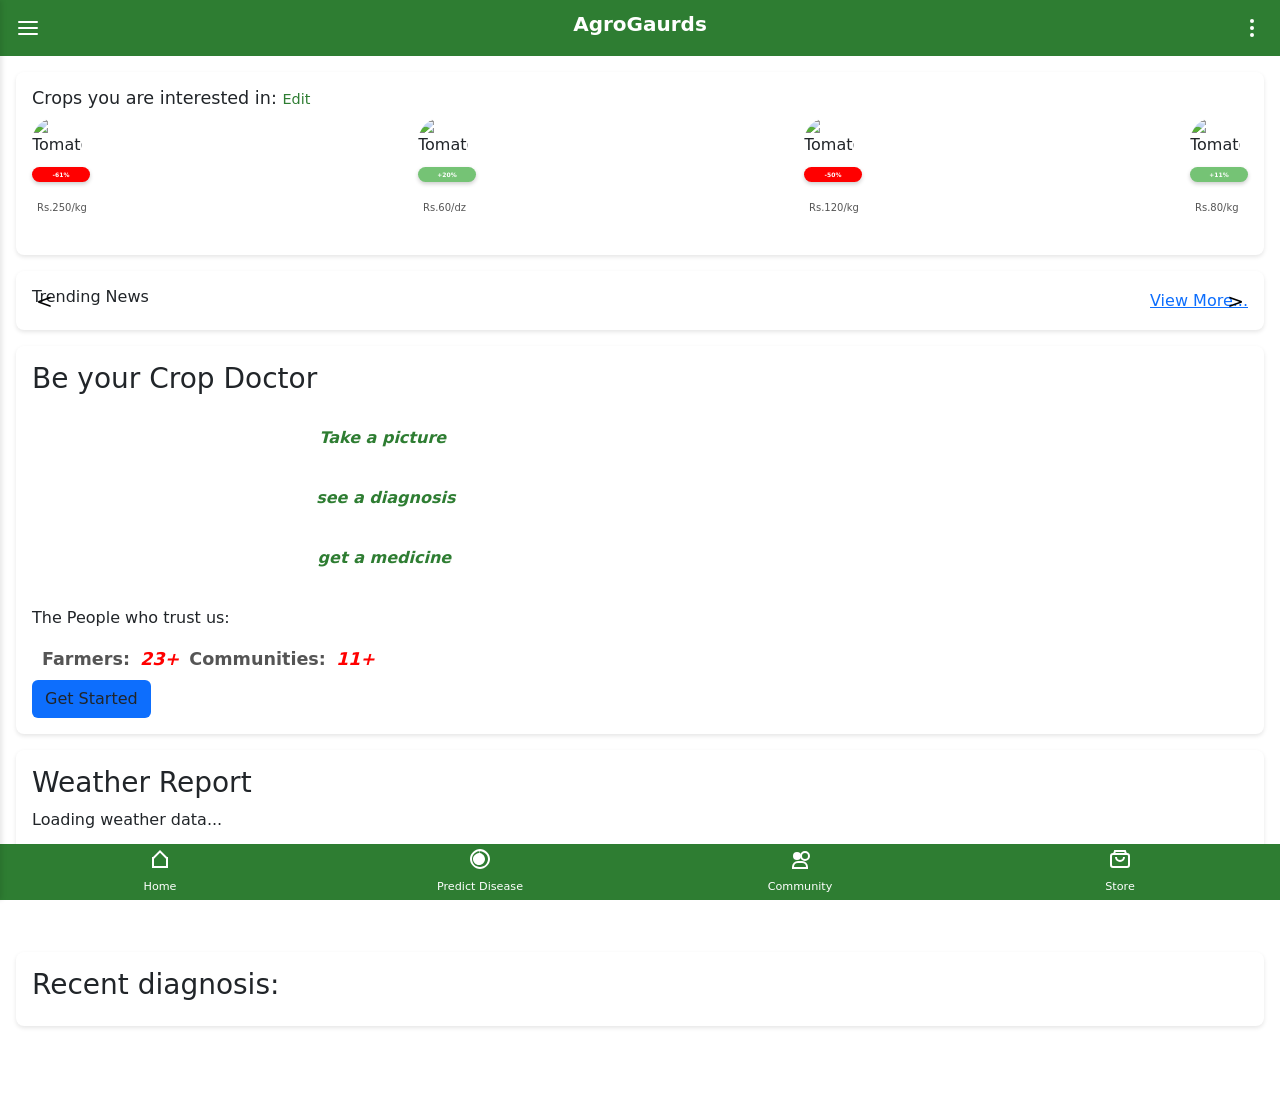
==== commit 0a59de06: "update23" ====
--- a/templetes/home.html
+++ b/templetes/home.html
@@ -26,7 +26,7 @@
       <li><a href="#" onclick="closeDrawer()">Notification</a></li>
       <li><a href="#" onclick="closeDrawer()">News</a></li>
       <li><a href="#" onclick="closeDrawer()">Order History</a></li>
-      <li><a href="#" onclick="closeDrawer()">Settings</a></li>
+      <li><a href="#" onclick="logout()">Logout</a></li>
     </ul>
   </nav>
   <!-- Overlay for side drawer -->
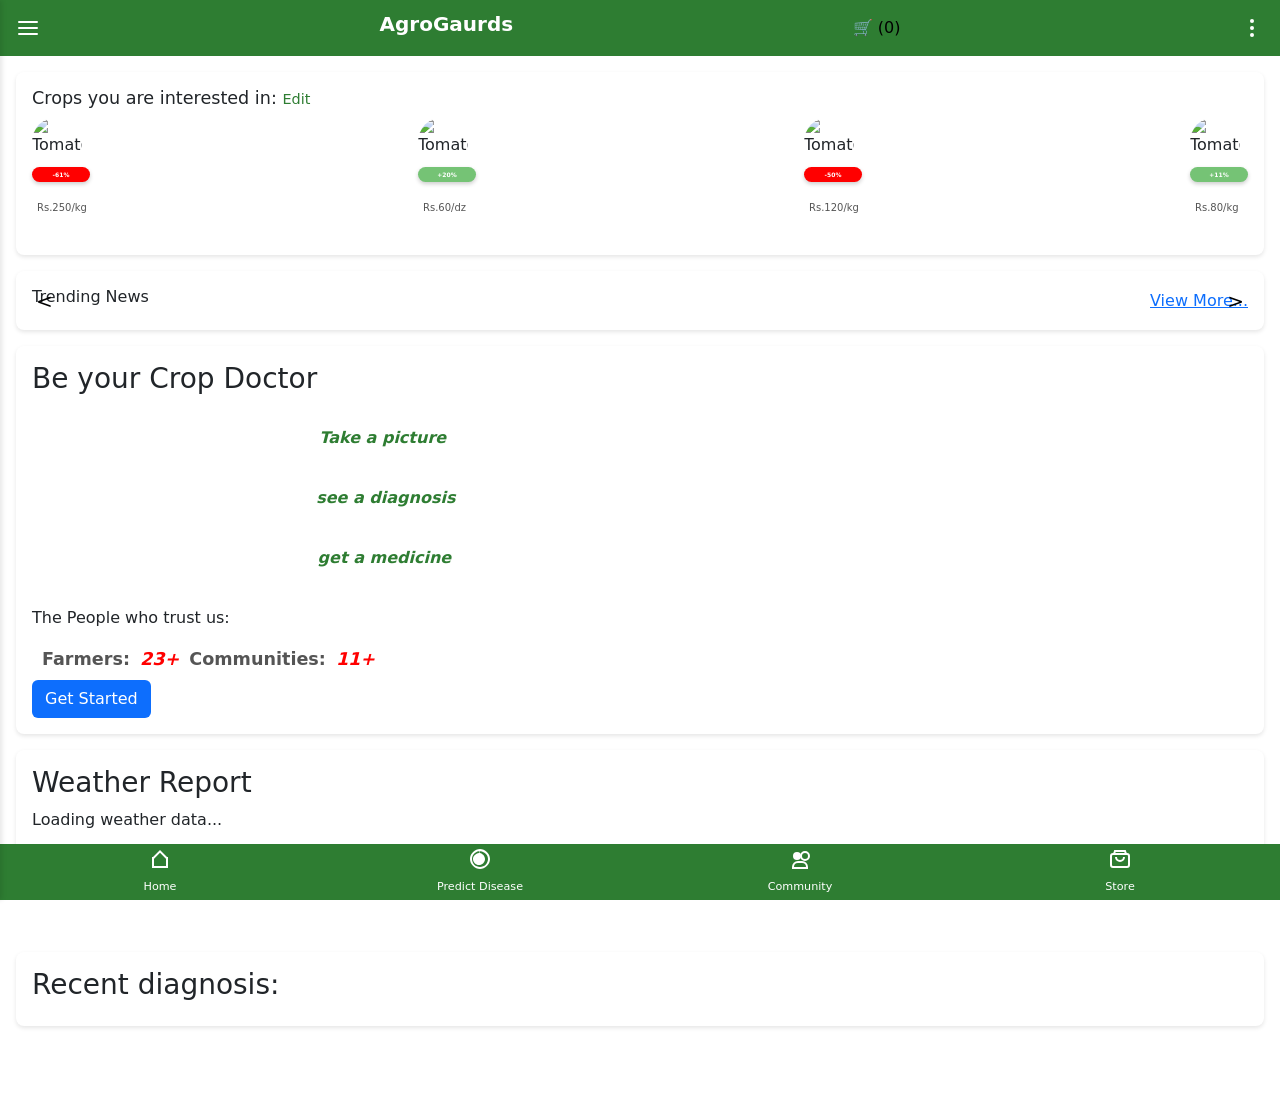
==== commit eba6e65a: "update store" ====
--- a/templetes/home.html
+++ b/templetes/home.html
@@ -44,6 +44,9 @@
       </svg>
     </button>
     <h1 class="app-title">AgroGaurds</h1>
+    <button id="cartButton" class="icon-btn" onclick="showCart()">
+      🛒 <span id="cartCount">(0)</span>
+    </button>
     <!-- Right icons or menu if needed -->
     <button class="icon-btn" onclick="showMenu()">
       <!-- Dots icon -->
@@ -138,7 +141,7 @@
           </div>
         </div>
       </div>
-        <button class="take-picture-btn-home btn bg-primary">Get Started</button>
+        <button class="take-picture-btn-home btn bg-primary text-white" onclick="showPage('you')">Get Started</button>
       </div>
 
       <!-- Weather Report -->
@@ -197,7 +200,8 @@
     <!-- STORE PAGE -->
     <section id="storePage" class="page">
       <h2>Store</h2>
-      <p>This is the Store screen content...</p>
+      <div id="loading" class="loading" style="display: none;">Loading products...</div>
+      <div id="productsContainer" class="products-grid"></div>
     </section>
 
     <!-- YOU PAGE -->
--- a/templetes/styles/style.css
+++ b/templetes/styles/style.css
@@ -910,4 +910,140 @@
   width: 100%;
   padding: 5px;
   font-size: 12px;
+}
+.loading {
+  text-align: center;
+  font-size: 18px;
+  color: #555;
+  margin: 20px 0;
+}
+
+
+
+/* Cart Icon */
+#cartIcon {
+  position: absolute;
+  top: 10px;
+  right: 10px;
+}
+
+/* Cart Container */
+.cart-container {
+  position: fixed;
+  top: 0;
+  left: 0;
+  width: 100%;
+  height: 100%;
+  background: rgba(0, 0, 0, 0.8);
+  color: #fff;
+  z-index: 9999;
+  display: flex;
+  flex-direction: column;
+  align-items: center;
+  justify-content: center;
+}
+
+.cart-header {
+  display: flex;
+  justify-content: space-between;
+  width: 80%;
+  margin-bottom: 20px;
+}
+
+.cart-header h3 {
+  margin: 0;
+}
+
+.cart-items {
+  width: 80%;
+  max-height: 60%;
+  overflow-y: auto;
+  background: #fff;
+  color: #000;
+  border-radius: 8px;
+  padding: 10px;
+}
+
+.cart-item {
+  display: flex;
+  align-items: center;
+  margin-bottom: 10px;
+}
+
+.cart-item img {
+  width: 50px;
+  height: 50px;
+  object-fit: cover;
+  margin-right: 10px;
+}
+
+.cart-item h5 {
+  margin: 0;
+  font-size: 16px;
+}
+
+.cart-item p {
+  margin: 0;
+  font-size: 14px;
+  color: #28a745;
+}
+
+.cart-container {
+  position: fixed;
+  top: 0;
+  left: 0;
+  width: 100%;
+  height: 100%;
+  background: rgba(0, 0, 0, 0.8);
+  color: #fff;
+  z-index: 9999;
+  display: flex;
+  flex-direction: column;
+  align-items: center;
+  justify-content: center;
+}
+
+.cart-header {
+  display: flex;
+  justify-content: space-between;
+  width: 80%;
+  margin-bottom: 20px;
+}
+
+.cart-header h3 {
+  margin: 0;
+}
+
+.cart-items {
+  width: 80%;
+  max-height: 60%;
+  overflow-y: auto;
+  background: #fff;
+  color: #000;
+  border-radius: 8px;
+  padding: 10px;
+}
+
+.cart-item {
+  display: flex;
+  align-items: center;
+  margin-bottom: 10px;
+}
+
+.cart-item img {
+  width: 50px;
+  height: 50px;
+  object-fit: cover;
+  margin-right: 10px;
+}
+
+.cart-item h5 {
+  margin: 0;
+  font-size: 16px;
+}
+
+.cart-item p {
+  margin: 0;
+  font-size: 14px;
+  color: #28a745;
 }
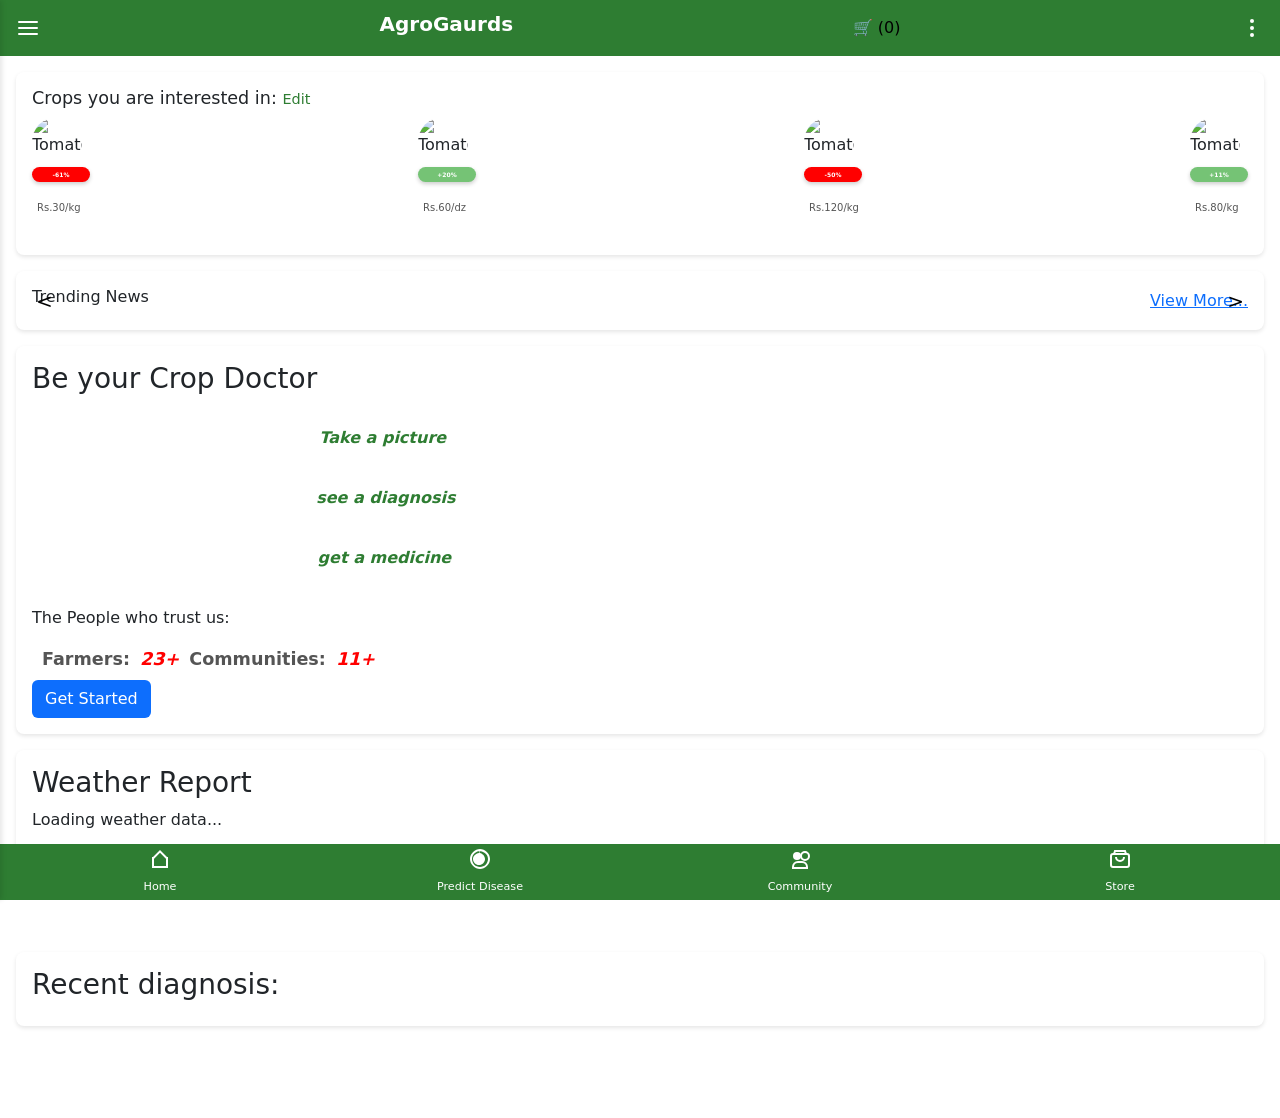
==== commit 398855fb: "update30" ====
--- a/templetes/home.html
+++ b/templetes/home.html
@@ -22,7 +22,7 @@
       <p>Rajkumarbl007@gmail.com</p>
     </div>
     <ul class="drawer-menu">
-      <li><a href="#" onclick="closeDrawer()">Appointment Booking</a></li>
+
       <li><a href="#" onclick="closeDrawer()">Notification</a></li>
       <li><a href="#" onclick="closeDrawer()">News</a></li>
       <li><a href="#" onclick="closeDrawer()">Order History</a></li>
@@ -70,7 +70,7 @@
             <div class="crop-item">
             <img src="https://res.cloudinary.com/diryolcmm/image/upload/v1744268545/88373092_Tomato_-2_em1anb.jpg" alt="Tomato" />
             <p class="pricepercentage">-61%</p>
-            <p class="priceinr"><span>Rs.250/kg</span> </p>
+            <p class="priceinr"><span>Rs.30/kg</span> </p>
           </div>
           </div>
           <!-- Example crops (replace with real images) -->
@@ -200,8 +200,11 @@
     <!-- STORE PAGE -->
     <section id="storePage" class="page">
       <h2>Store</h2>
-      <div id="loading" class="loading" style="display: none;">Loading products...</div>
-      <div id="productsContainer" class="products-grid"></div>
+      <div id="loading1" class="loading" style="display: none;">Loading products...</div>
+      <div class="d-flex flex-row justify-content-center">
+        <div id="productsContainer" class="products-grid"></div>
+      </div>
+      
     </section>
 
     <!-- YOU PAGE -->
--- a/templetes/styles/style.css
+++ b/templetes/styles/style.css
@@ -1046,4 +1046,48 @@
   margin: 0;
   font-size: 14px;
   color: #28a745;
+}
+
+.language-modal {
+  position: fixed;
+  top: 0;
+  left: 0;
+  width: 100%;
+  height: 100%;
+  background: rgba(0,0,0,0.7);
+  display: flex;
+  justify-content: center;
+  align-items: center;
+  z-index: 9999;
+}
+
+.language-modal-content {
+  background: #fff;
+  padding: 20px 30px;
+  border-radius: 8px;
+  text-align: center;
+  width: 300px;
+}
+
+.language-modal-content h3 {
+  margin-bottom: 15px;
+}
+
+.language-list {
+  list-style-type: none;
+  padding: 0;
+  margin: 0 0 15px;
+}
+
+.language-list li {
+  padding: 10px;
+  border: 1px solid #ddd;
+  margin-bottom: 10px;
+  cursor: pointer;
+  border-radius: 4px;
+  transition: background 0.3s;
+}
+
+.language-list li:hover {
+  background: #f0f0f0;
 }
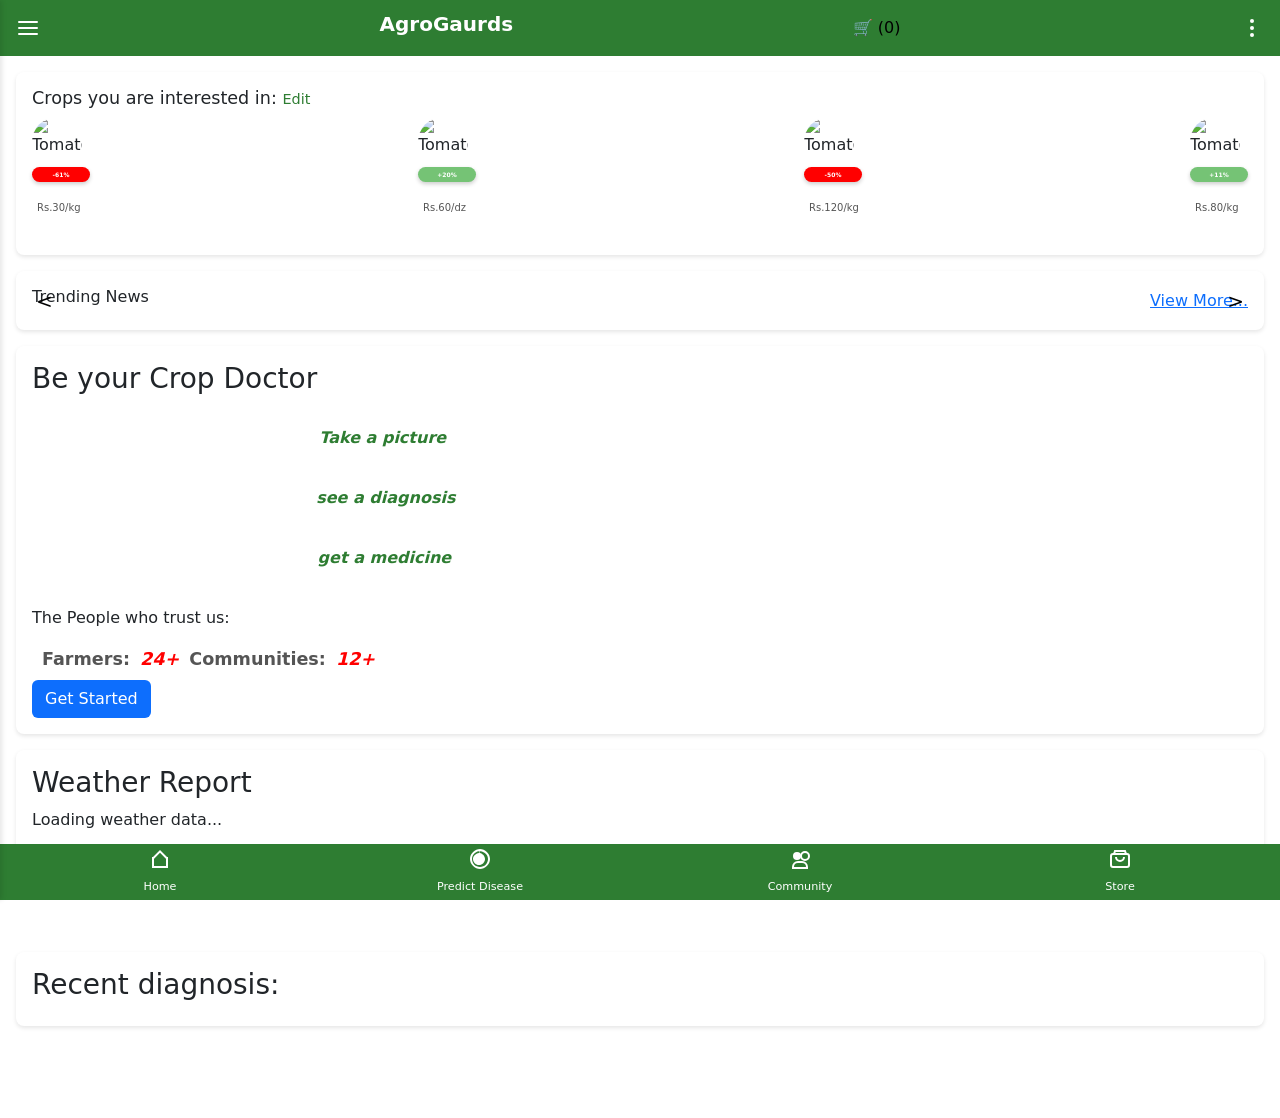
==== commit 518f3c86: "update50" ====
--- a/templetes/home.html
+++ b/templetes/home.html
@@ -23,7 +23,7 @@
     </div>
     <ul class="drawer-menu">
 
-      <li><a href="#" onclick="closeDrawer()">Notification</a></li>
+      <li><a href="#" onclick="closeDrawer()">view</a></li>
       <li><a href="#" onclick="closeDrawer()">News</a></li>
       <li><a href="#" onclick="closeDrawer()">Order History</a></li>
       <li><a href="#" onclick="logout()">Logout</a></li>
@@ -164,11 +164,8 @@
         <h2>Community</h2>
         <input type="text" id="searchInput" placeholder="What's in your mind" />
         <div class="filter-section">
-          <span>Filter by</span>
-          
-          <div id="filterTags" class="filter-tags">
-            <!-- Filter tags will be dynamically added here -->
-          </div>
+          <button class="btn btn-primary" onclick="renderPosts()">ALL POSTS</button>
+          <button class="btn btn-secondary" onclick="renderPosts('hire')">HIRE LABOUR</button>
         </div>
       </header>
     
@@ -177,7 +174,7 @@
       </div>
     
       <button id="addPostButton" class="add-post-btn">+ Ask Community</button>
-      <!-- Pop-Up Container -->
+    
       <!-- Pop-Up Container -->
       <div id="newPostPopup" class="popup-container" style="display: none;">
         <div class="popup-content">
@@ -189,6 +186,10 @@
             <p id="mediaPreviewText" style="margin-top: 10px; font-size: 14px; color: gray;">No media selected</p>
           </div>
           <div class="popup-actions">
+            <label>
+              <input type="checkbox" id="hireMeTag" />
+              <span>HIRE ME</span>
+            </label>
             <button id="cancelPostButton" class="btn btn-secondary">Cancel</button>
             <button id="submitPostButton" class="btn btn-primary">Post</button>
           </div>
@@ -200,11 +201,23 @@
     <!-- STORE PAGE -->
     <section id="storePage" class="page">
       <h2>Store</h2>
+      <button id="sellProductButton" class="btn btn-primary">Sell Product</button>
       <div id="loading1" class="loading" style="display: none;">Loading products...</div>
-      <div class="d-flex flex-row justify-content-center">
-        <div id="productsContainer" class="products-grid"></div>
-      </div>
-      
+      <div class="products-grid" id="productsContainer"></div>
+    
+      <!-- Sell Product Pop-Up -->
+      <div id="sellProductPopup" class="popup-container" style="display: none;">
+        <div class="popup-content">
+          <h3>Sell Your Product</h3>
+          <input type="file" id="productImageInput" accept="image/*" style="margin-bottom: 10px;" />
+          <textarea id="productDescription" placeholder="Enter product description" style="width: 100%; height: 60px; margin-bottom: 10px;"></textarea>
+          <input type="number" id="productPrice" placeholder="Enter price (₹)" style="width: 100%; margin-bottom: 10px;" />
+          <div class="popup-actions">
+            <button id="cancelSellButton" class="btn btn-secondary">Cancel</button>
+            <button id="submitSellButton" class="btn btn-primary">Sell Product</button>
+          </div>
+        </div>
+      </div>
     </section>
 
     <!-- YOU PAGE -->
--- a/templetes/styles/style.css
+++ b/templetes/styles/style.css
@@ -867,9 +867,9 @@
 
 .products-grid {
   display: grid;
-  grid-template-columns: repeat(auto-fit, minmax(140px, 1fr));
-  gap: 15px;
-  margin-top: 10px;
+  grid-template-columns: repeat(auto-fit, minmax(150px, 1fr)); /* Two products per row */
+  gap: 15px; /* Space between product cards */
+  margin-top: 20px;
 }
 
 .product-card {
@@ -878,6 +878,7 @@
   border-radius: 8px;
   padding: 10px;
   text-align: center;
+  box-shadow: 0 2px 4px rgba(0, 0, 0, 0.1);
 }
 
 .product-card img {
@@ -1090,4 +1091,16 @@
 
 .language-list li:hover {
   background: #f0f0f0;
+}
+
+.hire-tag {
+  background-color: #ffcc00;
+  color: #000;
+  font-size: 12px;
+  font-weight: bold;
+  padding: 2px 6px;
+  border-radius: 4px;
+  position: absolute;
+  top: 10px;
+  right: 10px;
 }
